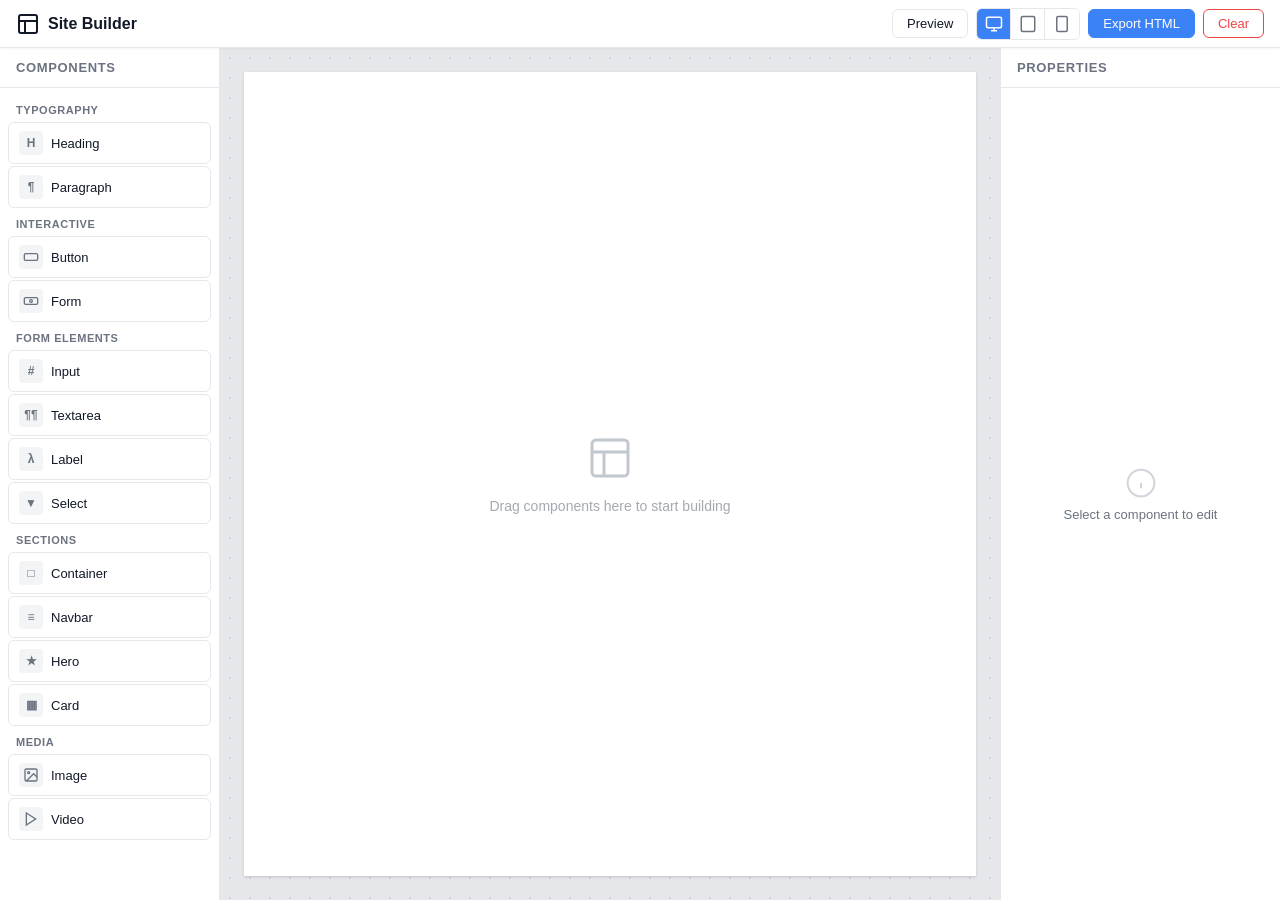
==== index.html @ b78292c2 "baseline" ====
<!DOCTYPE html>
<html lang="en">
<head>
  <meta charset="UTF-8">
  <meta name="viewport" content="width=device-width, initial-scale=1.0">
  <title>Site Builder</title>
  <link rel="stylesheet" href="css/builder.css">
  <link rel="stylesheet" href="css/components.css">
</head>
<body>
  <header id="top-bar">
    <div class="logo">
      <svg width="24" height="24" viewBox="0 0 24 24" fill="none" stroke="currentColor" stroke-width="2"><rect x="3" y="3" width="18" height="18" rx="2"/><path d="M3 9h18M9 21V9"/></svg>
      <span>Site Builder</span>
    </div>
    <div class="actions">
      <button id="btn-preview" class="tb-btn">Preview</button>
      <div class="responsive-group">
        <button class="resp-btn active" data-mode="desktop" title="Desktop view">
          <svg width="18" height="18" viewBox="0 0 24 24" fill="none" stroke="currentColor" stroke-width="2"><rect x="2" y="3" width="20" height="14" rx="2"/><line x1="8" y1="21" x2="16" y2="21"/><line x1="12" y1="17" x2="12" y2="21"/></svg>
        </button>
        <button class="resp-btn" data-mode="tablet" title="Tablet view">
          <svg width="18" height="18" viewBox="0 0 24 24" fill="none" stroke="currentColor" stroke-width="2"><rect x="3" y="2" width="18" height="20" rx="2"/><line x1="12" y1="18" x2="12.01" y2="18"/></svg>
        </button>
        <button class="resp-btn" data-mode="mobile" title="Mobile view">
          <svg width="18" height="18" viewBox="0 0 24 24" fill="none" stroke="currentColor" stroke-width="2"><rect x="5" y="2" width="14" height="20" rx="2"/><line x1="12" y1="18" x2="12.01" y2="18"/></svg>
        </button>
      </div>
      <button id="btn-export" class="tb-btn tb-btn-primary">Export HTML</button>
      <button id="btn-clear" class="tb-btn tb-btn-danger">Clear</button>
    </div>
  </header>

  <div id="main-layout">
    <aside id="sidebar">
      <div class="sidebar-header">Components</div>
      <div class="component-groups">
        <div class="component-group">
          <div class="group-label">Typography</div>
          <div class="component-item" draggable="true" data-component-type="heading">
            <span class="comp-icon">H</span>
            <span class="comp-name">Heading</span>
          </div>
          <div class="component-item" draggable="true" data-component-type="paragraph">
            <span class="comp-icon">&#182;</span>
            <span class="comp-name">Paragraph</span>
          </div>
        </div>
        <div class="component-group">
          <div class="group-label">Interactive</div>
          <div class="component-item" draggable="true" data-component-type="button">
            <span class="comp-icon">
              <svg width="16" height="16" viewBox="0 0 24 24" fill="none" stroke="currentColor" stroke-width="2"><rect x="2" y="7" width="20" height="10" rx="2"/></svg>
            </span>
            <span class="comp-name">Button</span>
          </div>
          <div class="component-item" draggable="true" data-component-type="form">
            <span class="comp-icon">
              <svg width="16" height="16" viewBox="0 0 24 24" fill="none" stroke="currentColor" stroke-width="2"><rect x="2" y="7" width="20" height="10" rx="2"/><circle cx="12" cy="12" r="2"/></svg>
            </span>
            <span class="comp-name">Form</span>
          </div>
        </div>
        <div class="component-group">
          <div class="group-label">Form Elements</div>
          <div class="component-item" draggable="true" data-component-type="input">
            <span class="comp-icon">&#35;</span>
            <span class="comp-name">Input</span>
          </div>
          <div class="component-item" draggable="true" data-component-type="textarea">
            <span class="comp-icon">&#182;&#182;</span>
            <span class="comp-name">Textarea</span>
          </div>
          <div class="component-item" draggable="true" data-component-type="label">
            <span class="comp-icon">&#955;</span>
            <span class="comp-name">Label</span>
          </div>
          <div class="component-item" draggable="true" data-component-type="select">
            <span class="comp-icon">&#9660;</span>
            <span class="comp-name">Select</span>
          </div>
        </div>
        <div class="component-group">
          <div class="group-label">Sections</div>
          <div class="component-item" draggable="true" data-component-type="container">
            <span class="comp-icon">&#9633;</span>
            <span class="comp-name">Container</span>
          </div>
          <div class="component-item" draggable="true" data-component-type="navbar">
            <span class="comp-icon">&#8801;</span>
            <span class="comp-name">Navbar</span>
          </div>
          <div class="component-item" draggable="true" data-component-type="hero">
            <span class="comp-icon">&#9733;</span>
            <span class="comp-name">Hero</span>
          </div>
          <div class="component-item" draggable="true" data-component-type="card">
            <span class="comp-icon">&#9638;</span>
            <span class="comp-name">Card</span>
          </div>
        </div>
        <div class="component-group">
          <div class="group-label">Media</div>
          <div class="component-item" draggable="true" data-component-type="image">
            <span class="comp-icon">
              <svg width="16" height="16" viewBox="0 0 24 24" fill="none" stroke="currentColor" stroke-width="2"><rect x="3" y="3" width="18" height="18" rx="2"/><circle cx="8.5" cy="8.5" r="1.5"/><polyline points="21 15 16 10 5 21"/></svg>
            </span>
            <span class="comp-name">Image</span>
          </div>
          <div class="component-item" draggable="true" data-component-type="video">
            <span class="comp-icon">
              <svg width="16" height="16" viewBox="0 0 24 24" fill="none" stroke="currentColor" stroke-width="2"><polygon points="5 3 19 12 5 21 5 3"/></svg>
            </span>
            <span class="comp-name">Video</span>
          </div>
        </div>
      </div>
    </aside>

    <main id="canvas-wrapper">
      <div id="responsive-container" class="responsive-desktop">
        <div id="canvas" class="canvas-edit">
          <div id="canvas-placeholder">
            <div class="placeholder-icon">
              <svg width="48" height="48" viewBox="0 0 24 24" fill="none" stroke="#9ca3af" stroke-width="1.5"><rect x="3" y="3" width="18" height="18" rx="2"/><path d="M3 9h18M9 21V9"/></svg>
            </div>
            <p>Drag components here to start building</p>
          </div>
        </div>
      </div>
    </main>

    <aside id="properties-panel">
      <div class="panel-header">Properties</div>
      <div id="props-empty" class="props-empty">
        <svg width="32" height="32" viewBox="0 0 24 24" fill="none" stroke="#d1d5db" stroke-width="1.5"><circle cx="12" cy="12" r="10"/><path d="M12 16v-4M12 8h.01"/></svg>
        <p>Select a component to edit</p>
      </div>
      <div id="props-content" class="props-content" style="display:none">
        <div id="props-type" class="props-type-label"></div>
        <div class="props-section">
          <div class="props-section-title">Content</div>
          <div id="props-content-fields"></div>
        </div>
        <div class="props-section">
          <div class="props-section-title">Appearance</div>
          <div id="props-style-fields"></div>
        </div>
        <div class="props-section">
          <button id="btn-delete-component" class="tb-btn tb-btn-danger" style="width:100%">Delete Component</button>
        </div>
      </div>
    </aside>
  </div>

  <script src="js/components.js"></script>
  <script src="js/app.js"></script>
  <script src="js/dragDrop.js"></script>
  <script src="js/properties.js"></script>
  <script src="js/export.js"></script>
  <script src="js/responsive.js"></script>
</body>
</html>
---- css/builder.css ----
*, *::before, *::after {
  box-sizing: border-box;
  margin: 0;
  padding: 0;
}

:root {
  --bg: #f3f4f6;
  --surface: #ffffff;
  --border: #e5e7eb;
  --text: #111827;
  --text-secondary: #6b7280;
  --primary: #3b82f6;
  --primary-hover: #2563eb;
  --danger: #ef4444;
  --danger-hover: #dc2626;
  --selected: #3b82f6;
  --sidebar-width: 220px;
  --panel-width: 280px;
  --topbar-height: 48px;
  --radius: 6px;
  --shadow-sm: 0 1px 2px rgba(0,0,0,0.05);
  --shadow: 0 1px 3px rgba(0,0,0,0.1), 0 1px 2px rgba(0,0,0,0.06);
}

body {
  font-family: -apple-system, BlinkMacSystemFont, 'Segoe UI', Roboto, sans-serif;
  background: var(--bg);
  color: var(--text);
  height: 100vh;
  overflow: hidden;
  display: flex;
  flex-direction: column;
}

#top-bar {
  height: var(--topbar-height);
  background: var(--surface);
  border-bottom: 1px solid var(--border);
  display: flex;
  align-items: center;
  justify-content: space-between;
  padding: 0 16px;
  flex-shrink: 0;
  z-index: 10;
  box-shadow: var(--shadow-sm);
}

.logo {
  display: flex;
  align-items: center;
  gap: 8px;
  font-weight: 700;
  font-size: 16px;
  color: var(--text);
}

.actions {
  display: flex;
  align-items: center;
  gap: 8px;
}

.tb-btn {
  padding: 6px 14px;
  border: 1px solid var(--border);
  background: var(--surface);
  border-radius: var(--radius);
  cursor: pointer;
  font-size: 13px;
  font-weight: 500;
  color: var(--text);
  white-space: nowrap;
  transition: all 0.15s;
}

.tb-btn:hover {
  background: #f9fafb;
}

.tb-btn-primary {
  background: var(--primary);
  color: #fff;
  border-color: var(--primary);
}

.tb-btn-primary:hover {
  background: var(--primary-hover);
}

.tb-btn-danger {
  color: var(--danger);
  border-color: var(--danger);
}

.tb-btn-danger:hover {
  background: #fef2f2;
}

.responsive-group {
  display: flex;
  border: 1px solid var(--border);
  border-radius: var(--radius);
  overflow: hidden;
}

.resp-btn {
  width: 34px;
  height: 30px;
  display: flex;
  align-items: center;
  justify-content: center;
  background: var(--surface);
  border: none;
  border-right: 1px solid var(--border);
  cursor: pointer;
  color: var(--text-secondary);
  transition: all 0.15s;
}

.resp-btn:last-child {
  border-right: none;
}

.resp-btn:hover {
  background: #f3f4f6;
}

.resp-btn.active {
  background: var(--primary);
  color: #fff;
}

#main-layout {
  display: flex;
  flex: 1;
  overflow: hidden;
}

#sidebar {
  width: var(--sidebar-width);
  background: var(--surface);
  border-right: 1px solid var(--border);
  display: flex;
  flex-direction: column;
  flex-shrink: 0;
  overflow: hidden;
}

.sidebar-header {
  padding: 12px 16px;
  font-weight: 600;
  font-size: 13px;
  color: var(--text-secondary);
  text-transform: uppercase;
  letter-spacing: 0.05em;
  border-bottom: 1px solid var(--border);
}

.component-groups {
  flex: 1;
  overflow-y: auto;
  padding: 8px;
}

.group-label {
  font-size: 11px;
  font-weight: 600;
  color: var(--text-secondary);
  text-transform: uppercase;
  letter-spacing: 0.05em;
  padding: 8px 8px 4px;
}

.component-item {
  display: flex;
  align-items: center;
  gap: 8px;
  padding: 8px 10px;
  margin: 2px 0;
  border: 1px solid var(--border);
  border-radius: var(--radius);
  cursor: grab;
  font-size: 13px;
  background: var(--surface);
  transition: all 0.15s;
  user-select: none;
}

.component-item:hover {
  border-color: var(--primary);
  background: #eff6ff;
}

.component-item:active {
  cursor: grabbing;
  opacity: 0.7;
}

.comp-icon {
  width: 24px;
  height: 24px;
  display: flex;
  align-items: center;
  justify-content: center;
  background: #f3f4f6;
  border-radius: 4px;
  font-size: 12px;
  font-weight: 700;
  color: var(--text-secondary);
  flex-shrink: 0;
}

.comp-name {
  color: var(--text);
  font-weight: 500;
}

#canvas-wrapper {
  flex: 1;
  overflow: auto;
  display: flex;
  justify-content: center;
  padding: 24px;
  background: #e5e7eb;
  background-image:
    radial-gradient(circle, #d1d5db 1px, transparent 1px);
  background-size: 20px 20px;
}

#responsive-container {
  width: 100%;
  min-height: 100%;
  background: #fff;
  box-shadow: var(--shadow);
  transition: all 0.3s ease;
}

.responsive-desktop {
  width: 100%;
  max-width: 100%;
}

.responsive-tablet {
  width: 768px;
  max-width: 100%;
}

.responsive-mobile {
  width: 375px;
  max-width: 100%;
}

#canvas {
  min-height: calc(100vh - var(--topbar-height) - 48px);
  position: relative;
}

.canvas-edit {
  outline: 2px solid transparent;
  outline-offset: -2px;
  transition: outline-color 0.2s;
}

.canvas-edit:hover {
  outline-color: #93c5fd;
}

#canvas-placeholder {
  position: absolute;
  inset: 0;
  display: flex;
  flex-direction: column;
  align-items: center;
  justify-content: center;
  color: var(--text-secondary);
  pointer-events: none;
  opacity: 0.6;
}

#canvas-placeholder p {
  font-size: 14px;
  margin-top: 12px;
}

.canvas-component {
  position: relative;
  cursor: default;
  border: 2px solid transparent;
  transition: border-color 0.15s;
  min-height: 8px;
}

.canvas-component:hover {
  border-color: #93c5fd;
}

.canvas-component.selected {
  border-color: var(--selected);
  box-shadow: 0 0 0 1px var(--selected);
}

.canvas-component.dragging {
  opacity: 0.4;
}

.canvas-component.drag-over {
  border-top: 3px solid var(--primary);
}

.canvas-component.child-component {
  position: relative;
  padding: 4px;
  margin: 4px 0;
}

.canvas-component.child-component .component-delete-btn {
  display: none;
}

.canvas-component.child-component.selected .component-delete-btn,
.canvas-component.child-component:hover .component-delete-btn {
  display: flex;
}

.canvas-component.child-component:hover {
  border-color: #93c5fd;
}

.canvas-component.child-component.selected {
  border-color: var(--selected);
}

.component-delete-btn {
  position: absolute;
  top: -10px;
  right: -10px;
  width: 22px;
  height: 22px;
  border-radius: 50%;
  background: var(--danger);
  color: #fff;
  border: 2px solid #fff;
  cursor: pointer;
  font-size: 12px;
  display: none;
  align-items: center;
  justify-content: center;
  z-index: 5;
  box-shadow: var(--shadow-sm);
  line-height: 1;
}

.canvas-component.selected .component-delete-btn {
  display: flex;
}

.drag-ghost {
  position: fixed;
  pointer-events: none;
  z-index: 9999;
  opacity: 0;
}

#properties-panel {
  width: var(--panel-width);
  background: var(--surface);
  border-left: 1px solid var(--border);
  display: flex;
  flex-direction: column;
  flex-shrink: 0;
  overflow: hidden;
}

.panel-header {
  padding: 12px 16px;
  font-weight: 600;
  font-size: 13px;
  color: var(--text-secondary);
  text-transform: uppercase;
  letter-spacing: 0.05em;
  border-bottom: 1px solid var(--border);
}

.props-empty {
  flex: 1;
  display: flex;
  flex-direction: column;
  align-items: center;
  justify-content: center;
  color: var(--text-secondary);
  gap: 8px;
  font-size: 13px;
}

.props-content {
  flex: 1;
  overflow-y: auto;
  padding: 12px;
  display: flex;
  flex-direction: column;
  gap: 12px;
}

.props-type-label {
  font-weight: 600;
  font-size: 14px;
  color: var(--primary);
  padding: 4px 8px;
  background: #eff6ff;
  border-radius: 4px;
  text-align: center;
}

.props-section {
  border: 1px solid var(--border);
  border-radius: var(--radius);
  overflow: hidden;
}

.props-section-title {
  padding: 8px 10px;
  font-size: 11px;
  font-weight: 600;
  color: var(--text-secondary);
  text-transform: uppercase;
  letter-spacing: 0.04em;
  background: #f9fafb;
  border-bottom: 1px solid var(--border);
}

.props-field {
  padding: 8px 10px;
  display: flex;
  flex-direction: column;
  gap: 4px;
}

.props-field:not(:last-child) {
  border-bottom: 1px solid #f3f4f6;
}

.props-field label {
  font-size: 12px;
  font-weight: 500;
  color: var(--text);
}

.props-field input,
.props-field textarea,
.props-field select {
  padding: 6px 8px;
  border: 1px solid var(--border);
  border-radius: 4px;
  font-size: 13px;
  font-family: inherit;
  color: var(--text);
  background: var(--surface);
  width: 100%;
}

.props-field textarea {
  resize: vertical;
  min-height: 60px;
}

.props-field input:focus,
.props-field textarea:focus,
.props-field select:focus {
  outline: none;
  border-color: var(--primary);
  box-shadow: 0 0 0 1px rgba(59,130,246,0.3);
}

.props-field input[type="color"] {
  height: 32px;
  width: 100%;
  padding: 2px;
  cursor: pointer;
}

.props-field-inline {
  display: flex;
  gap: 6px;
}

.props-field-inline > * {
  flex: 1;
}

.align-buttons {
  display: flex;
  border: 1px solid var(--border);
  border-radius: 4px;
  overflow: hidden;
}

.align-btn {
  flex: 1;
  padding: 5px 0;
  border: none;
  background: var(--surface);
  cursor: pointer;
  color: var(--text-secondary);
  font-size: 13px;
  border-right: 1px solid var(--border);
  display: flex;
  align-items: center;
  justify-content: center;
}

.align-btn:last-child {
  border-right: none;
}

.align-btn:hover {
  background: #f3f4f6;
}

.align-btn.active {
  background: var(--primary);
  color: #fff;
}

body.preview-mode #sidebar,
body.preview-mode #properties-panel,
body.preview-mode #top-bar {
  display: none;
}

body.preview-mode #canvas-wrapper {
  background: #fff;
  padding: 0;
}

body.preview-mode .canvas-component {
  border-color: transparent !important;
  box-shadow: none !important;
}

body.preview-mode .canvas-component:hover {
  border-color: transparent !important;
}

body.preview-mode .canvas-component.selected {
  border-color: transparent !important;
  box-shadow: none !important;
}

body.preview-mode .component-delete-btn {
  display: none !important;
}

body.preview-mode #canvas-placeholder {
  display: none;
}
---- css/components.css ----
.comp-heading {
  font-family: -apple-system, BlinkMacSystemFont, 'Segoe UI', Roboto, sans-serif;
}

.comp-paragraph {
  font-family: -apple-system, BlinkMacSystemFont, 'Segoe UI', Roboto, sans-serif;
  line-height: 1.6;
}

.comp-button {
  display: inline-block;
  cursor: pointer;
  text-decoration: none;
  font-family: -apple-system, BlinkMacSystemFont, 'Segoe UI', Roboto, sans-serif;
  font-weight: 500;
  border: none;
  transition: opacity 0.2s;
}

.comp-button:hover {
  opacity: 0.9;
}

.comp-container {
  width: 100%;
  min-height: 80px;
  font-family: -apple-system, BlinkMacSystemFont, 'Segoe UI', Roboto, sans-serif;
}

.comp-navbar {
  display: flex;
  align-items: center;
  justify-content: space-between;
  flex-wrap: wrap;
  gap: 12px;
  font-family: -apple-system, BlinkMacSystemFont, 'Segoe UI', Roboto, sans-serif;
}

.comp-navbar-brand {
  font-weight: 700;
  font-size: 18px;
}

.comp-navbar-links {
  display: flex;
  align-items: center;
  gap: 20px;
  list-style: none;
}

.comp-navbar-links a {
  text-decoration: none;
  font-size: 14px;
  font-weight: 500;
  transition: opacity 0.2s;
}

.comp-navbar-links a:hover {
  opacity: 0.8;
}

.comp-hero {
  font-family: -apple-system, BlinkMacSystemFont, 'Segoe UI', Roboto, sans-serif;
}

.comp-hero-heading {
  font-size: 48px;
  font-weight: 800;
  margin-bottom: 16px;
  color: #111827;
}

.comp-hero-subtext {
  font-size: 18px;
  color: #4b5563;
  margin-bottom: 32px;
  max-width: 600px;
  margin-left: auto;
  margin-right: auto;
}

.comp-hero-cta {
  display: inline-block;
  padding: 14px 32px;
  background: #3b82f6;
  color: #fff;
  text-decoration: none;
  border-radius: 6px;
  font-weight: 600;
  font-size: 16px;
  border: none;
  cursor: pointer;
  transition: background 0.2s;
}

.comp-hero-cta:hover {
  background: #2563eb;
}

.comp-card {
  font-family: -apple-system, BlinkMacSystemFont, 'Segoe UI', Roboto, sans-serif;
  border-radius: 8px;
  overflow: hidden;
  box-shadow: 0 1px 3px rgba(0,0,0,0.1);
  background: #fff;
  max-width: 360px;
}

.comp-card-image {
  width: 100%;
  height: 180px;
  background: #e5e7eb;
  display: flex;
  align-items: center;
  justify-content: center;
  color: #9ca3af;
  font-size: 13px;
  overflow: hidden;
}

.comp-card-image img {
  width: 100%;
  height: 100%;
  object-fit: cover;
}

.comp-card-body {
  padding: 16px;
}

.comp-card-title {
  font-size: 18px;
  font-weight: 600;
  margin-bottom: 8px;
  color: #111827;
}

.comp-card-text {
  font-size: 14px;
  color: #4b5563;
  line-height: 1.5;
  margin-bottom: 12px;
}

.comp-card-cta {
  display: inline-block;
  padding: 8px 16px;
  background: #3b82f6;
  color: #fff;
  text-decoration: none;
  border-radius: 4px;
  font-size: 14px;
  font-weight: 500;
  border: none;
  cursor: pointer;
}

.comp-card-cta:hover {
  background: #2563eb;
}

.comp-image {
  display: block;
}

.comp-image-placeholder {
  background: #e5e7eb;
  display: flex;
  align-items: center;
  justify-content: center;
  color: #9ca3af;
  font-size: 14px;
  min-height: 100px;
  border-radius: 4px;
}

.comp-form {
  font-family: -apple-system, BlinkMacSystemFont, 'Segoe UI', Roboto, sans-serif;
}

.comp-form-title {
  font-size: 20px;
  font-weight: 600;
  margin-bottom: 16px;
}

.comp-form-field {
  margin-bottom: 12px;
}

.comp-form-field label {
  display: block;
  font-size: 14px;
  font-weight: 500;
  margin-bottom: 4px;
  color: #374151;
}

.comp-form-field input,
.comp-form-field textarea {
  width: 100%;
  padding: 8px 12px;
  border: 1px solid #d1d5db;
  border-radius: 4px;
  font-size: 14px;
  font-family: inherit;
  background: #fff;
  color: #111827;
}

.comp-form-field textarea {
  resize: vertical;
  min-height: 80px;
}

.comp-form-submit {
  padding: 10px 24px;
  background: #3b82f6;
  color: #fff;
  border: none;
  border-radius: 4px;
  font-size: 14px;
  font-weight: 500;
  cursor: pointer;
}

.comp-form-submit:hover {
  background: #2563eb;
}

.comp-form-children {
  min-height: 20px;
  padding: 8px;
  border: 1px dashed transparent;
  margin-bottom: 12px;
  transition: all 0.2s;
}

.comp-form-children.drop-active {
  border-color: #3b82f6;
  background: #eff6ff;
  border-style: dashed;
}

.canvas-component.form-container > .comp-form > .comp-form-children {
  min-height: 40px;
}

.comp-video {
  position: relative;
  overflow: hidden;
}

.comp-video-placeholder {
  background: #1f2937;
  display: flex;
  align-items: center;
  justify-content: center;
  color: #fff;
  font-size: 14px;
  min-height: 200px;
  border-radius: 4px;
}

.comp-video-wrapper {
  position: relative;
  padding-bottom: 56.25%;
  height: 0;
  overflow: hidden;
}

.comp-video-wrapper iframe {
  position: absolute;
  top: 0;
  left: 0;
  width: 100%;
  height: 100%;
  border: none;
}
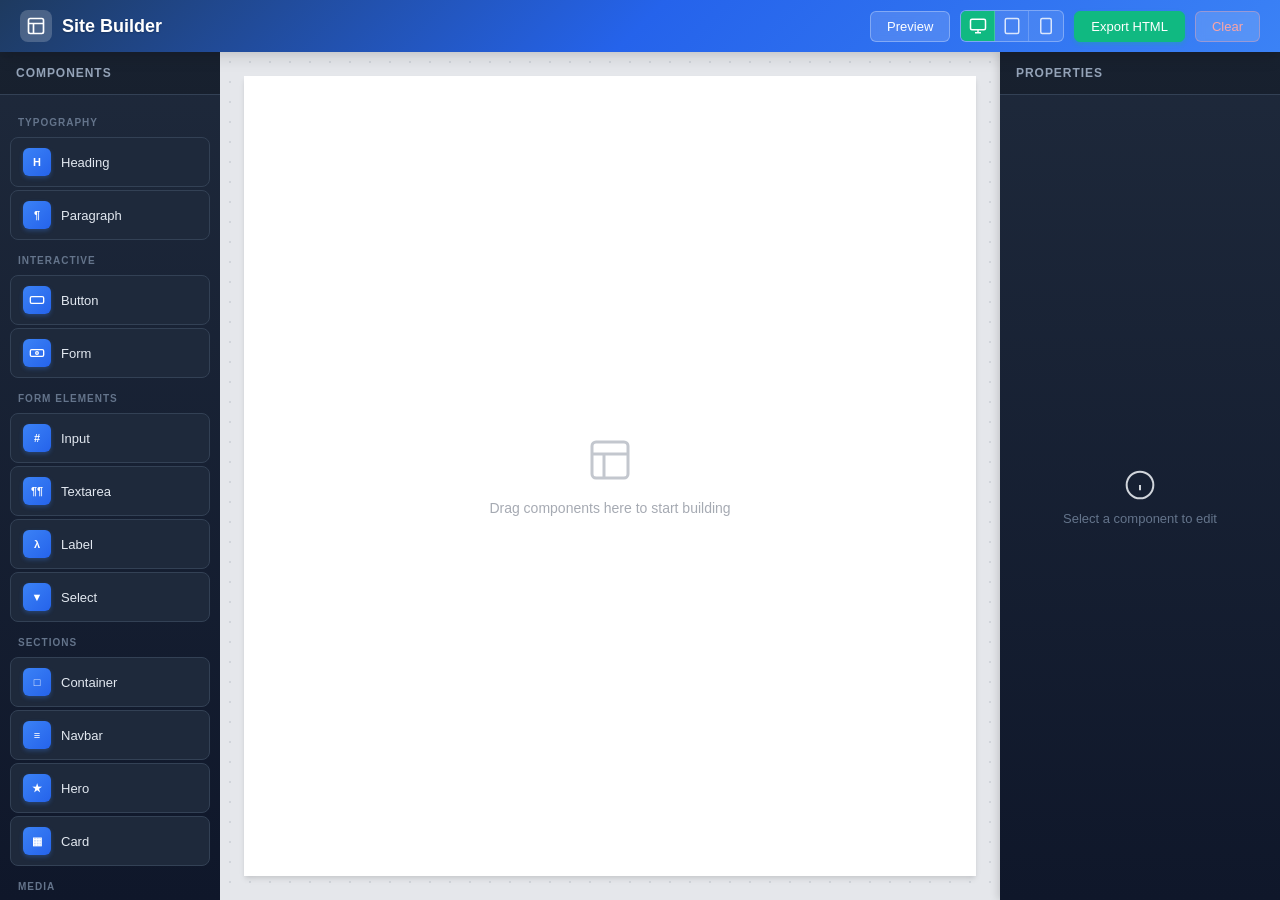
==== commit 5df1035f: "fix properties bar, add theming" ====
--- a/index.html
+++ b/index.html
@@ -4,13 +4,16 @@
   <meta charset="UTF-8">
   <meta name="viewport" content="width=device-width, initial-scale=1.0">
   <title>Site Builder</title>
+  <link rel="icon" type="image/svg+xml" href="data:image/svg+xml,<svg xmlns='http://www.w3.org/2000/svg' viewBox='0 0 32 32'><rect width='32' height='32' rx='6' fill='%233b82f6'/><rect x='6' y='6' width='20' height='20' rx='3' fill='none' stroke='white' stroke-width='2'/><path d='M6 12h20M12 26V12' stroke='white' stroke-width='2'/></svg>">
   <link rel="stylesheet" href="css/builder.css">
   <link rel="stylesheet" href="css/components.css">
 </head>
 <body>
   <header id="top-bar">
     <div class="logo">
-      <svg width="24" height="24" viewBox="0 0 24 24" fill="none" stroke="currentColor" stroke-width="2"><rect x="3" y="3" width="18" height="18" rx="2"/><path d="M3 9h18M9 21V9"/></svg>
+      <div class="logo-icon">
+        <svg width="20" height="20" viewBox="0 0 24 24" fill="none" stroke="currentColor" stroke-width="2"><rect x="3" y="3" width="18" height="18" rx="2"/><path d="M3 9h18M9 21V9"/></svg>
+      </div>
       <span>Site Builder</span>
     </div>
     <div class="actions">
--- a/css/builder.css
+++ b/css/builder.css
@@ -17,10 +17,12 @@
   --selected: #3b82f6;
   --sidebar-width: 220px;
   --panel-width: 280px;
-  --topbar-height: 48px;
+  --topbar-height: 52px;
   --radius: 6px;
   --shadow-sm: 0 1px 2px rgba(0,0,0,0.05);
-  --shadow: 0 1px 3px rgba(0,0,0,0.1), 0 1px 2px rgba(0,0,0,0.06);
+  --shadow: 0 4px 6px -1px rgba(0,0,0,0.1), 0 2px 4px -1px rgba(0,0,0,0.06);
+  --shadow-lg: 0 10px 15px -3px rgba(0,0,0,0.1), 0 4px 6px -2px rgba(0,0,0,0.05);
+  --header-gradient: linear-gradient(135deg, #1e3a5f 0%, #2563eb 50%, #3b82f6 100%);
 }
 
 body {
@@ -35,73 +37,92 @@
 
 #top-bar {
   height: var(--topbar-height);
-  background: var(--surface);
-  border-bottom: 1px solid var(--border);
+  background: var(--header-gradient);
+  border-bottom: none;
   display: flex;
   align-items: center;
   justify-content: space-between;
-  padding: 0 16px;
+  padding: 0 20px;
   flex-shrink: 0;
   z-index: 10;
-  box-shadow: var(--shadow-sm);
+  box-shadow: var(--shadow-lg);
 }
 
 .logo {
   display: flex;
   align-items: center;
-  gap: 8px;
+  gap: 10px;
   font-weight: 700;
+  font-size: 18px;
+  color: #ffffff;
+  text-shadow: 0 1px 2px rgba(0,0,0,0.2);
+}
+
+.logo-icon {
+  width: 32px;
+  height: 32px;
+  background: rgba(255,255,255,0.2);
+  border-radius: 8px;
+  display: flex;
+  align-items: center;
+  justify-content: center;
   font-size: 16px;
-  color: var(--text);
 }
 
 .actions {
   display: flex;
   align-items: center;
-  gap: 8px;
+  gap: 10px;
 }
 
 .tb-btn {
-  padding: 6px 14px;
-  border: 1px solid var(--border);
-  background: var(--surface);
+  padding: 7px 16px;
+  border: 1px solid rgba(255,255,255,0.3);
+  background: rgba(255,255,255,0.15);
   border-radius: var(--radius);
   cursor: pointer;
   font-size: 13px;
   font-weight: 500;
-  color: var(--text);
+  color: #ffffff;
   white-space: nowrap;
-  transition: all 0.15s;
+  transition: all 0.2s;
+  backdrop-filter: blur(4px);
 }
 
 .tb-btn:hover {
-  background: #f9fafb;
+  background: rgba(255,255,255,0.25);
+  border-color: rgba(255,255,255,0.5);
 }
 
 .tb-btn-primary {
-  background: var(--primary);
-  color: #fff;
-  border-color: var(--primary);
+  background: #10b981;
+  color: #fff;
+  border-color: #10b981;
+  box-shadow: 0 2px 4px rgba(16,185,129,0.3);
 }
 
 .tb-btn-primary:hover {
-  background: var(--primary-hover);
+  background: #059669;
+  border-color: #059669;
 }
 
 .tb-btn-danger {
-  color: var(--danger);
-  border-color: var(--danger);
+  color: #fca5a5;
+  border-color: rgba(252,165,165,0.4);
 }
 
 .tb-btn-danger:hover {
-  background: #fef2f2;
+  background: rgba(239,68,68,0.2);
+  border-color: #ef4444;
+  color: #fff;
 }
 
 .responsive-group {
   display: flex;
-  border: 1px solid var(--border);
+  border: 1px solid rgba(255,255,255,0.3);
   border-radius: var(--radius);
   overflow: hidden;
+  background: rgba(255,255,255,0.1);
 }
 
 .resp-btn {
@@ -110,12 +131,12 @@
   display: flex;
   align-items: center;
   justify-content: center;
-  background: var(--surface);
+  background: transparent;
   border: none;
-  border-right: 1px solid var(--border);
+  border-right: 1px solid rgba(255,255,255,0.2);
   cursor: pointer;
-  color: var(--text-secondary);
-  transition: all 0.15s;
+  color: rgba(255,255,255,0.8);
+  transition: all 0.2s;
 }
 
 .resp-btn:last-child {
@@ -123,11 +144,12 @@
 }
 
 .resp-btn:hover {
-  background: #f3f4f6;
+  background: rgba(255,255,255,0.2);
+  color: #fff;
 }
 
 .resp-btn.active {
-  background: var(--primary);
+  background: #10b981;
   color: #fff;
 }
 
@@ -139,57 +161,80 @@
 
 #sidebar {
   width: var(--sidebar-width);
-  background: var(--surface);
-  border-right: 1px solid var(--border);
+  background: linear-gradient(180deg, #1e293b 0%, #0f172a 100%);
+  border-right: none;
   display: flex;
   flex-direction: column;
   flex-shrink: 0;
   overflow: hidden;
+  box-shadow: 2px 0 8px rgba(0,0,0,0.15);
 }
 
 .sidebar-header {
-  padding: 12px 16px;
+  padding: 14px 16px;
   font-weight: 600;
-  font-size: 13px;
-  color: var(--text-secondary);
+  font-size: 12px;
+  color: #94a3b8;
   text-transform: uppercase;
-  letter-spacing: 0.05em;
-  border-bottom: 1px solid var(--border);
+  letter-spacing: 0.08em;
+  border-bottom: 1px solid #334155;
+  background: rgba(0,0,0,0.2);
 }
 
 .component-groups {
   flex: 1;
   overflow-y: auto;
-  padding: 8px;
+  padding: 10px;
+}
+
+.component-groups::-webkit-scrollbar {
+  width: 6px;
+}
+
+.component-groups::-webkit-scrollbar-track {
+  background: transparent;
+}
+
+.component-groups::-webkit-scrollbar-thumb {
+  background: #475569;
+  border-radius: 3px;
+}
+
+.component-groups::-webkit-scrollbar-thumb:hover {
+  background: #64748b;
 }
 
 .group-label {
-  font-size: 11px;
-  font-weight: 600;
-  color: var(--text-secondary);
+  font-size: 10px;
+  font-weight: 700;
+  color: #64748b;
   text-transform: uppercase;
-  letter-spacing: 0.05em;
-  padding: 8px 8px 4px;
+  letter-spacing: 0.1em;
+  padding: 12px 8px 6px;
 }
 
 .component-item {
   display: flex;
   align-items: center;
-  gap: 8px;
-  padding: 8px 10px;
-  margin: 2px 0;
-  border: 1px solid var(--border);
-  border-radius: var(--radius);
+  gap: 10px;
+  padding: 10px 12px;
+  margin: 3px 0;
+  border: 1px solid #334155;
+  border-radius: 8px;
   cursor: grab;
   font-size: 13px;
-  background: var(--surface);
-  transition: all 0.15s;
+  background: #1e293b;
+  color: #e2e8f0;
+  transition: all 0.2s;
   user-select: none;
 }
 
 .component-item:hover {
-  border-color: var(--primary);
-  background: #eff6ff;
+  border-color: #3b82f6;
+  background: #1e3a5f;
+  color: #fff;
+  transform: translateX(4px);
+  box-shadow: 0 4px 12px rgba(59,130,246,0.2);
 }
 
 .component-item:active {
@@ -198,21 +243,22 @@
 }
 
 .comp-icon {
-  width: 24px;
-  height: 24px;
-  display: flex;
-  align-items: center;
-  justify-content: center;
-  background: #f3f4f6;
-  border-radius: 4px;
-  font-size: 12px;
+  width: 28px;
+  height: 28px;
+  display: flex;
+  align-items: center;
+  justify-content: center;
+  background: linear-gradient(135deg, #3b82f6, #2563eb);
+  border-radius: 6px;
+  font-size: 11px;
   font-weight: 700;
-  color: var(--text-secondary);
+  color: #fff;
   flex-shrink: 0;
+  box-shadow: 0 2px 4px rgba(59,130,246,0.3);
 }
 
 .comp-name {
-  color: var(--text);
+  color: #e2e8f0;
   font-weight: 500;
 }
 
@@ -364,22 +410,41 @@
 
 #properties-panel {
   width: var(--panel-width);
-  background: var(--surface);
-  border-left: 1px solid var(--border);
+  background: linear-gradient(180deg, #1e293b 0%, #0f172a 100%);
+  border-left: none;
   display: flex;
   flex-direction: column;
   flex-shrink: 0;
-  overflow: hidden;
+  overflow-y: auto;
+  box-shadow: -2px 0 8px rgba(0,0,0,0.15);
+}
+
+#properties-panel::-webkit-scrollbar {
+  width: 8px;
+}
+
+#properties-panel::-webkit-scrollbar-track {
+  background: rgba(0,0,0,0.2);
+}
+
+#properties-panel::-webkit-scrollbar-thumb {
+  background: #475569;
+  border-radius: 4px;
+}
+
+#properties-panel::-webkit-scrollbar-thumb:hover {
+  background: #64748b;
 }
 
 .panel-header {
-  padding: 12px 16px;
+  padding: 14px 16px;
   font-weight: 600;
-  font-size: 13px;
-  color: var(--text-secondary);
+  font-size: 12px;
+  color: #94a3b8;
   text-transform: uppercase;
-  letter-spacing: 0.05em;
-  border-bottom: 1px solid var(--border);
+  letter-spacing: 0.08em;
+  border-bottom: 1px solid #334155;
+  background: rgba(0,0,0,0.2);
 }
 
 .props-empty {
@@ -388,14 +453,12 @@
   flex-direction: column;
   align-items: center;
   justify-content: center;
-  color: var(--text-secondary);
-  gap: 8px;
+  color: #64748b;
+  gap: 10px;
   font-size: 13px;
 }
 
 .props-content {
-  flex: 1;
-  overflow-y: auto;
   padding: 12px;
   display: flex;
   flex-direction: column;
@@ -403,59 +466,64 @@
 }
 
 .props-type-label {
-  font-weight: 600;
-  font-size: 14px;
-  color: var(--primary);
-  padding: 4px 8px;
-  background: #eff6ff;
-  border-radius: 4px;
+  font-weight: 700;
+  font-size: 13px;
+  color: #fff;
+  padding: 8px 12px;
+  background: linear-gradient(135deg, #3b82f6, #2563eb);
+  border-radius: 6px;
   text-align: center;
+  box-shadow: 0 2px 8px rgba(59,130,246,0.3);
 }
 
 .props-section {
-  border: 1px solid var(--border);
-  border-radius: var(--radius);
+  border: 1px solid #334155;
+  border-radius: 8px;
   overflow: hidden;
+  background: #1e293b;
 }
 
 .props-section-title {
-  padding: 8px 10px;
+  padding: 10px 12px;
+  font-size: 10px;
+  font-weight: 700;
+  color: #94a3b8;
+  text-transform: uppercase;
+  letter-spacing: 0.08em;
+  background: rgba(0,0,0,0.3);
+  border-bottom: 1px solid #334155;
+}
+
+.props-field {
+  padding: 10px 12px;
+  display: flex;
+  flex-direction: column;
+  gap: 5px;
+  background: #1e293b;
+}
+
+.props-field:not(:last-child) {
+  border-bottom: 1px solid #1e293b;
+}
+
+.props-field label {
   font-size: 11px;
   font-weight: 600;
-  color: var(--text-secondary);
+  color: #94a3b8;
   text-transform: uppercase;
   letter-spacing: 0.04em;
-  background: #f9fafb;
-  border-bottom: 1px solid var(--border);
-}
-
-.props-field {
-  padding: 8px 10px;
-  display: flex;
-  flex-direction: column;
-  gap: 4px;
-}
-
-.props-field:not(:last-child) {
-  border-bottom: 1px solid #f3f4f6;
-}
-
-.props-field label {
-  font-size: 12px;
-  font-weight: 500;
-  color: var(--text);
 }
 
 .props-field input,
 .props-field textarea,
 .props-field select {
-  padding: 6px 8px;
-  border: 1px solid var(--border);
-  border-radius: 4px;
+  padding: 8px 10px;
+  border: 1px solid #334155;
+  border-radius: 6px;
   font-size: 13px;
   font-family: inherit;
-  color: var(--text);
-  background: var(--surface);
+  color: #e2e8f0;
+  background: #0f172a;
   width: 100%;
 }
 
@@ -468,20 +536,21 @@
 .props-field textarea:focus,
 .props-field select:focus {
   outline: none;
-  border-color: var(--primary);
-  box-shadow: 0 0 0 1px rgba(59,130,246,0.3);
+  border-color: #3b82f6;
+  box-shadow: 0 0 0 2px rgba(59,130,246,0.3);
 }
 
 .props-field input[type="color"] {
-  height: 32px;
+  height: 36px;
   width: 100%;
-  padding: 2px;
+  padding: 3px;
   cursor: pointer;
+  border-radius: 6px;
 }
 
 .props-field-inline {
   display: flex;
-  gap: 6px;
+  gap: 8px;
 }
 
 .props-field-inline > * {
@@ -490,23 +559,25 @@
 
 .align-buttons {
   display: flex;
-  border: 1px solid var(--border);
-  border-radius: 4px;
+  border: 1px solid #334155;
+  border-radius: 6px;
   overflow: hidden;
+  background: #0f172a;
 }
 
 .align-btn {
   flex: 1;
-  padding: 5px 0;
+  padding: 6px 0;
   border: none;
-  background: var(--surface);
+  background: transparent;
   cursor: pointer;
-  color: var(--text-secondary);
+  color: #64748b;
   font-size: 13px;
-  border-right: 1px solid var(--border);
-  display: flex;
-  align-items: center;
-  justify-content: center;
+  border-right: 1px solid #334155;
+  display: flex;
+  align-items: center;
+  justify-content: center;
+  transition: all 0.2s;
 }
 
 .align-btn:last-child {
@@ -514,11 +585,12 @@
 }
 
 .align-btn:hover {
-  background: #f3f4f6;
+  background: #334155;
+  color: #e2e8f0;
 }
 
 .align-btn.active {
-  background: var(--primary);
+  background: #3b82f6;
   color: #fff;
 }
 
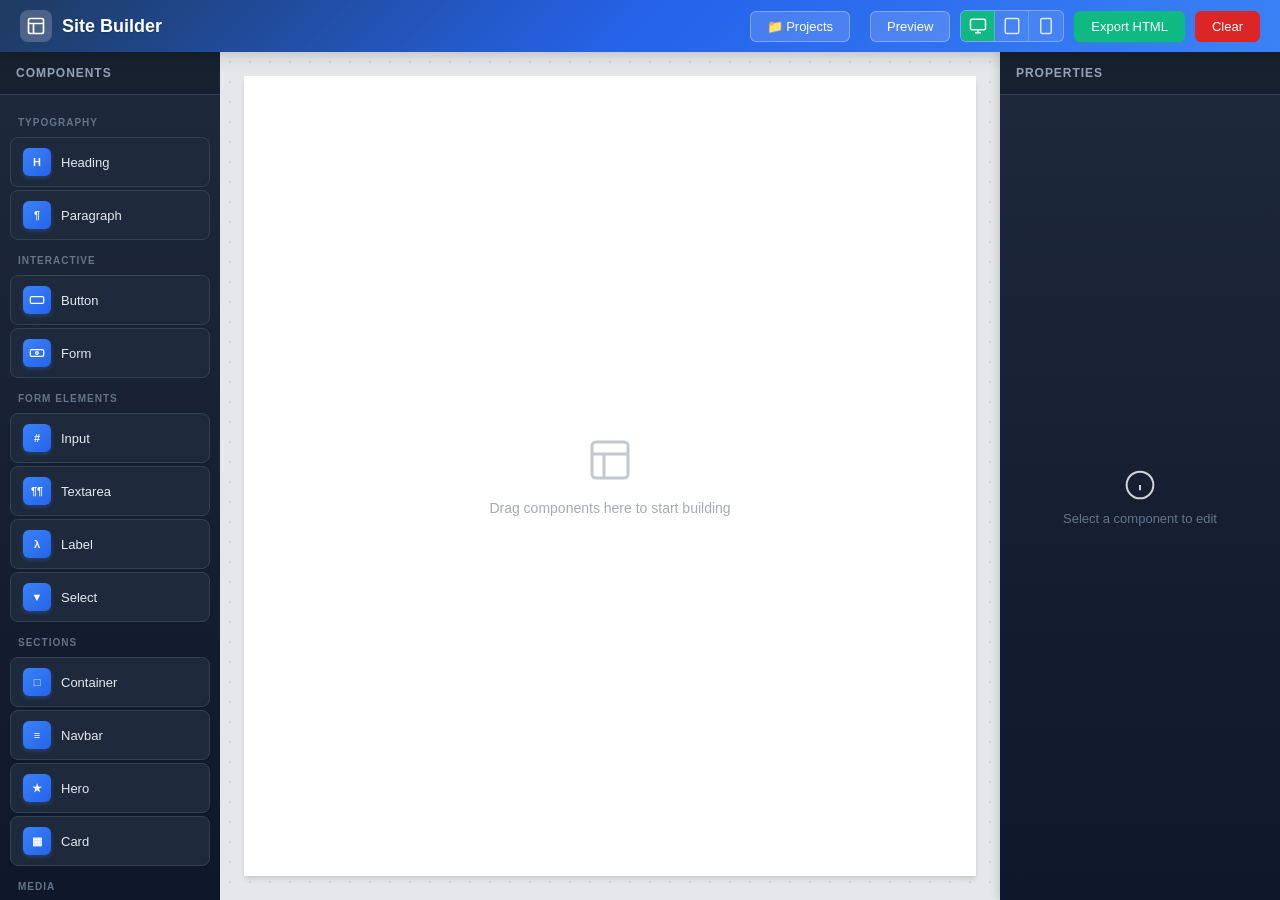
==== commit ba587ee2: "Added a projects page." ====
--- a/index.html
+++ b/index.html
@@ -17,6 +17,8 @@
       <span>Site Builder</span>
     </div>
     <div class="actions">
+      <button class="tb-btn" onclick="window.location.href='projects.html'" title="Manage Projects">📁 Projects</button>
+      <div class="tb-divider"></div>
       <button id="btn-preview" class="tb-btn">Preview</button>
       <div class="responsive-group">
         <button class="resp-btn active" data-mode="desktop" title="Desktop view">
--- a/css/builder.css
+++ b/css/builder.css
@@ -111,10 +111,32 @@
   border-color: rgba(252,165,165,0.4);
 }
 
+#top-bar .tb-btn-danger {
+  background: #dc2626;
+  border-color: #dc2626;
+  color: #fff;
+}
+
+#top-bar .tb-btn-danger:hover {
+  background: #b91c1c;
+  border-color: #b91c1c;
+}
+
 .tb-btn-danger:hover {
   background: rgba(239,68,68,0.2);
   border-color: #ef4444;
   color: #fff;
+}
+
+#properties-panel .tb-btn-danger {
+  background: #dc2626;
+  border-color: #dc2626;
+  color: #fff;
+}
+
+#properties-panel .tb-btn-danger:hover {
+  background: #b91c1c;
+  border-color: #b91c1c;
 }
 
 .responsive-group {
@@ -275,26 +297,27 @@
 }
 
 #responsive-container {
-  width: 100%;
   min-height: 100%;
   background: #fff;
   box-shadow: var(--shadow);
   transition: all 0.3s ease;
+  margin: 0 auto;
 }
 
 .responsive-desktop {
   width: 100%;
-  max-width: 100%;
 }
 
 .responsive-tablet {
   width: 768px;
-  max-width: 100%;
+  border-left: 1px solid #d1d5db;
+  border-right: 1px solid #d1d5db;
 }
 
 .responsive-mobile {
   width: 375px;
-  max-width: 100%;
+  border-left: 1px solid #d1d5db;
+  border-right: 1px solid #d1d5db;
 }
 
 #canvas {
@@ -595,9 +618,17 @@
 }
 
 body.preview-mode #sidebar,
-body.preview-mode #properties-panel,
+body.preview-mode #properties-panel {
+  display: none;
+}
+
 body.preview-mode #top-bar {
-  display: none;
+  opacity: 0.3;
+  transition: opacity 0.2s;
+}
+
+body.preview-mode #top-bar:hover {
+  opacity: 1;
 }
 
 body.preview-mode #canvas-wrapper {
@@ -611,7 +642,8 @@
 }
 
 body.preview-mode .canvas-component:hover {
-  border-color: transparent !important;
+  border-color: #10b981;
+  box-shadow: 0 0 0 3px rgba(16,185,129,0.5);
 }
 
 body.preview-mode .canvas-component.selected {
@@ -625,4 +657,33 @@
 
 body.preview-mode #canvas-placeholder {
   display: none;
+}
+
+.select-option-row {
+  display: flex;
+  gap: 6px;
+  margin-bottom: 6px;
+  align-items: center;
+}
+
+.select-option-row input {
+  padding: 8px 10px;
+  border: 1px solid #334155;
+  border-radius: 6px;
+  font-size: 13px;
+  font-family: inherit;
+  color: #e2e8f0;
+  background: #0f172a;
+  width: 100%;
+}
+
+.select-option-row input:focus {
+  outline: none;
+  border-color: #3b82f6;
+}
+
+#select-options-list {
+  display: flex;
+  flex-direction: column;
+  gap: 4px;
 }
